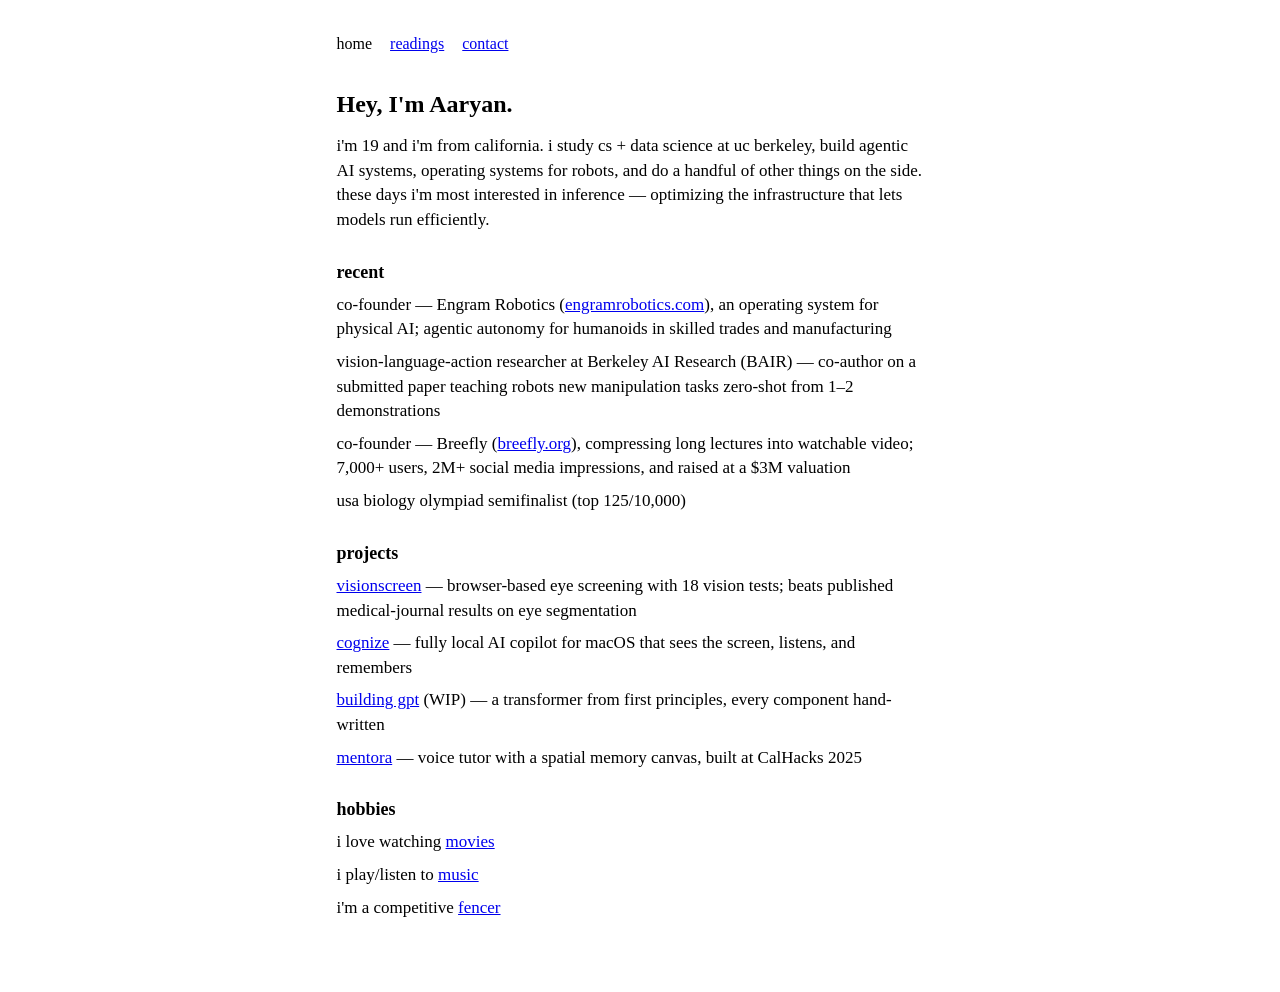
==== index.html @ e4656508 "restyle: plain academic look (white bg, Georgia, blue links, tighter spacing) - pure white backgroun" ====
<!DOCTYPE html>
<html lang="en">
<head>
  <meta charset="UTF-8" />
  <meta name="viewport" content="width=device-width, initial-scale=1.0" />
  <title>Aaryan Patil</title>
  <link rel="stylesheet" href="style.css" />
</head>
<body>
  <div class="wrap">
    <nav>
      <div class="links">
        <a href="index.html" class="active">home</a>
        <a href="readings.html">readings</a>
        <a href="contact.html">contact</a>
      </div>
    </nav>

    <main>
      <h1>Hey, I'm Aaryan.</h1>
      <p class="lead">
        i'm 19 and i'm from california. i study cs + data science at uc berkeley, build
        agentic AI systems, operating systems for robots, and do a handful of other
        things on the side. these days i'm most interested in inference — optimizing
        the infrastructure that lets models run efficiently.
      </p>

      <h2>recent</h2>
      <ul class="bare">
        <li>
          co-founder — Engram Robotics
          (<a href="https://engramrobotics.com">engramrobotics.com</a>),
          an operating system for physical AI; agentic autonomy for humanoids in
          skilled trades and manufacturing
        </li>
        <li>
          vision-language-action researcher at Berkeley AI Research (BAIR) —
          co-author on a submitted paper teaching robots new manipulation tasks
          zero-shot from 1–2 demonstrations
        </li>
        <li>
          co-founder — Breefly
          (<a href="https://breefly.org">breefly.org</a>),
          compressing long lectures into watchable video; 7,000+ users,
          2M+ social media impressions, and raised at a $3M valuation
        </li>
        <li>
          usa biology olympiad semifinalist (top 125/10,000)
        </li>
      </ul>

      <h2>projects</h2>
      <ul class="bare">
        <li>
          <a href="https://github.com/aaryanpatil2007/vision-screen">visionscreen</a> — browser-based eye screening with 18 vision tests; beats
          published medical-journal results on eye segmentation
        </li>
        <li>
          <a href="https://github.com/aaryanpatil2007/cognize">cognize</a> —
          fully local AI copilot for macOS that sees the screen, listens, and remembers
        </li>
        <li>
          <a href="https://github.com/aaryanpatil2007/building-gpt">building gpt</a> (WIP) —
          a transformer from first principles, every component hand-written
        </li>
        <li>
          <a href="https://github.com/MarkShi17/Mentora">mentora</a> — voice tutor with a spatial memory canvas, built at CalHacks 2025
        </li>
      </ul>

      <h2>hobbies</h2>
      <ul class="bare">
        <li>i love watching <a href="https://letterboxd.com/aaryanpatil/">movies</a></li>
        <li>i play/listen to <a href="https://open.spotify.com/playlist/6oj5tfxTcldGdcRaaDO1pg?si=249a30a4fb6f4c2b">music</a></li>
        <li>i'm a competitive <a href="https://fencingtracker.com/p/100216766/Aaryan-Patil">fencer</a></li>
      </ul>
    </main>

  </div>
  <script src="nav.js"></script>
</body>
</html>
---- style.css ----
/* Plain academic page: white background, Georgia serif, classic blue links,
   compact spacing — in the spirit of incompleteideas.net. */
:root {
  --text: #000000;
  --muted: #555555;
  --link: #0000ee;    /* classic browser-default blue */
  --visited: #551a8b; /* classic visited purple */
}

* {
  box-sizing: border-box;
}

html {
  -webkit-text-size-adjust: 100%;
  /* reserve scrollbar space so short/long pages don't shift sideways */
  scrollbar-gutter: stable;
}

/* smooth crossfade between pages (Chrome; ignored elsewhere) */
@view-transition {
  navigation: auto;
}

body {
  margin: 0;
  background: #ffffff;
  color: var(--text);
  font-family: Georgia, "Times New Roman", Times, serif;
  font-size: 17px;
  line-height: 1.45;
}

.wrap {
  max-width: 640px;
  margin: 0 auto;
  padding: 32px 24px 64px;
}

/* ---------- Nav ---------- */
nav {
  margin-bottom: 32px;
}

nav .links {
  display: flex;
  gap: 18px;
}

nav .links a {
  font-size: 16px;
}

nav .links a.active {
  color: var(--text);
  text-decoration: none;
}

/* ---------- Typography ---------- */
h1 {
  font-size: 24px;
  font-weight: 700;
  margin: 0 0 12px;
}

h2 {
  font-size: 18px;
  font-weight: 700;
  margin: 26px 0 8px;
}

p {
  margin: 0 0 12px;
}

a {
  color: var(--link);
  text-decoration: underline;
}

a:visited {
  color: var(--visited);
}

.note {
  color: var(--muted);
  font-size: 15px;
}

/* ---------- Lists ---------- */
ul.bare {
  list-style: none;
  padding: 0;
  margin: 0;
}

ul.bare li {
  margin: 0 0 8px;
}

.entry-title {
  font-weight: normal;
}

.entry-meta {
  color: var(--muted);
}

/* ---------- Reader list (dated + linked) ---------- */
ul.reading {
  list-style: none;
  padding: 0;
  margin: 0;
}

ul.reading li {
  display: flex;
  gap: 14px;
  margin: 0 0 6px;
  align-items: baseline;
}

ul.reading .date {
  flex: none;
  width: 72px;
  color: var(--muted);
  font-size: 14px;
  font-variant-numeric: tabular-nums;
}

/* ---------- Footer ---------- */
footer {
  margin-top: 48px;
  padding-top: 14px;
  border-top: 1px solid #cccccc;
  display: flex;
  align-items: center;
  gap: 10px;
  color: var(--muted);
  font-size: 14px;
}

/* ---------- Responsive ---------- */
@media (max-width: 520px) {
  .wrap {
    padding: 24px 18px 48px;
  }
  nav {
    margin-bottom: 24px;
  }
}
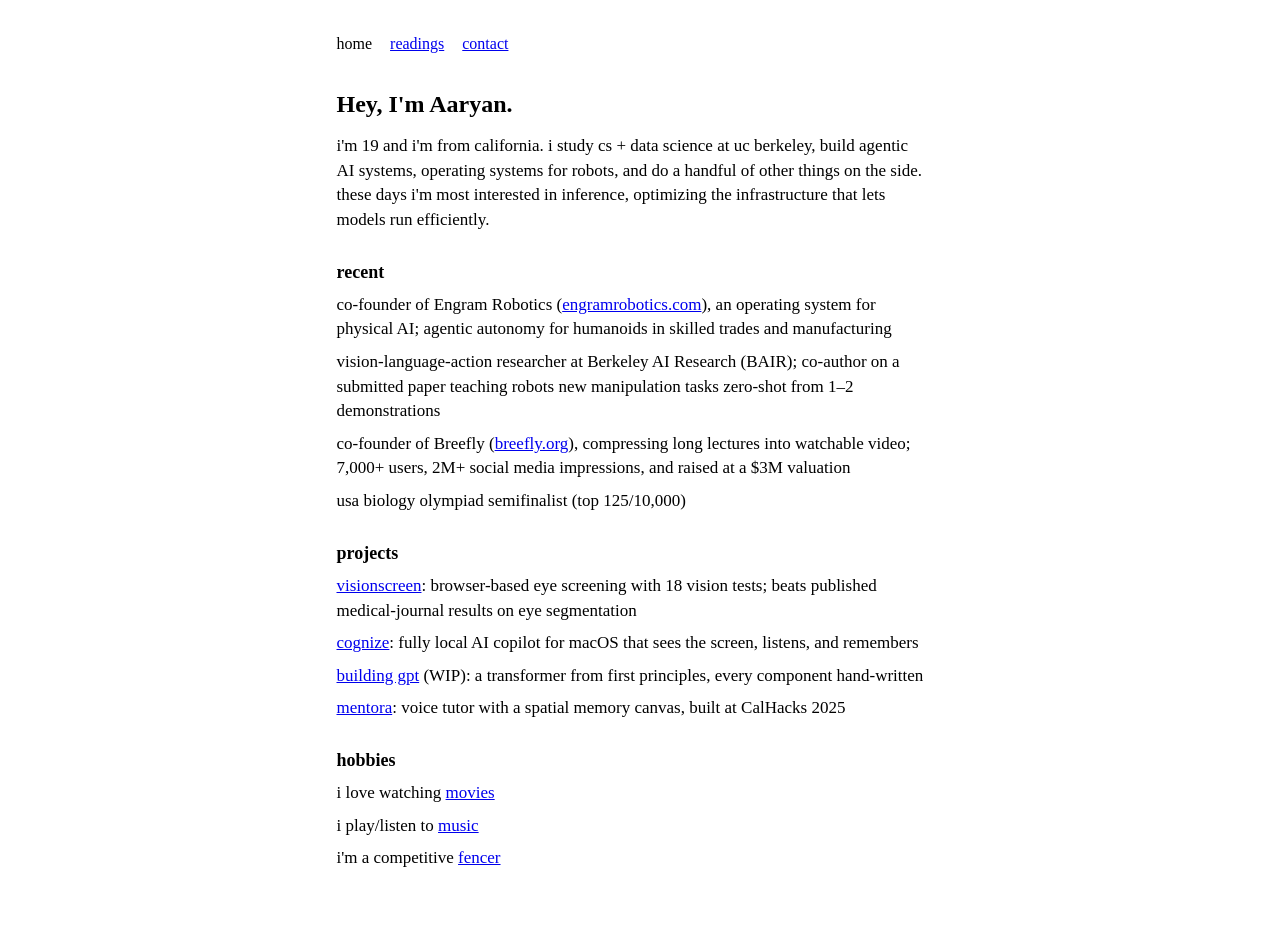
==== commit 9f2261ef: "copy: replace em dashes with commas/colons/semicolons throughout Co-Authored-By: Claude Fable 5 <nor" ====
--- a/index.html
+++ b/index.html
@@ -21,25 +21,25 @@
       <p class="lead">
         i'm 19 and i'm from california. i study cs + data science at uc berkeley, build
         agentic AI systems, operating systems for robots, and do a handful of other
-        things on the side. these days i'm most interested in inference — optimizing
+        things on the side. these days i'm most interested in inference, optimizing
         the infrastructure that lets models run efficiently.
       </p>
 
       <h2>recent</h2>
       <ul class="bare">
         <li>
-          co-founder — Engram Robotics
+          co-founder of Engram Robotics
           (<a href="https://engramrobotics.com">engramrobotics.com</a>),
           an operating system for physical AI; agentic autonomy for humanoids in
           skilled trades and manufacturing
         </li>
         <li>
-          vision-language-action researcher at Berkeley AI Research (BAIR) —
+          vision-language-action researcher at Berkeley AI Research (BAIR);
           co-author on a submitted paper teaching robots new manipulation tasks
           zero-shot from 1–2 demonstrations
         </li>
         <li>
-          co-founder — Breefly
+          co-founder of Breefly
           (<a href="https://breefly.org">breefly.org</a>),
           compressing long lectures into watchable video; 7,000+ users,
           2M+ social media impressions, and raised at a $3M valuation
@@ -52,19 +52,19 @@
       <h2>projects</h2>
       <ul class="bare">
         <li>
-          <a href="https://github.com/aaryanpatil2007/vision-screen">visionscreen</a> — browser-based eye screening with 18 vision tests; beats
+          <a href="https://github.com/aaryanpatil2007/vision-screen">visionscreen</a>: browser-based eye screening with 18 vision tests; beats
           published medical-journal results on eye segmentation
         </li>
         <li>
-          <a href="https://github.com/aaryanpatil2007/cognize">cognize</a> —
+          <a href="https://github.com/aaryanpatil2007/cognize">cognize</a>:
           fully local AI copilot for macOS that sees the screen, listens, and remembers
         </li>
         <li>
-          <a href="https://github.com/aaryanpatil2007/building-gpt">building gpt</a> (WIP) —
+          <a href="https://github.com/aaryanpatil2007/building-gpt">building gpt</a> (WIP):
           a transformer from first principles, every component hand-written
         </li>
         <li>
-          <a href="https://github.com/MarkShi17/Mentora">mentora</a> — voice tutor with a spatial memory canvas, built at CalHacks 2025
+          <a href="https://github.com/MarkShi17/Mentora">mentora</a>: voice tutor with a spatial memory canvas, built at CalHacks 2025
         </li>
       </ul>
 
--- a/style.css
+++ b/style.css
@@ -1,5 +1,5 @@
 /* Plain academic page: white background, Georgia serif, classic blue links,
-   compact spacing — in the spirit of incompleteideas.net. */
+   compact spacing, in the spirit of incompleteideas.net. */
 :root {
   --text: #000000;
   --muted: #555555;
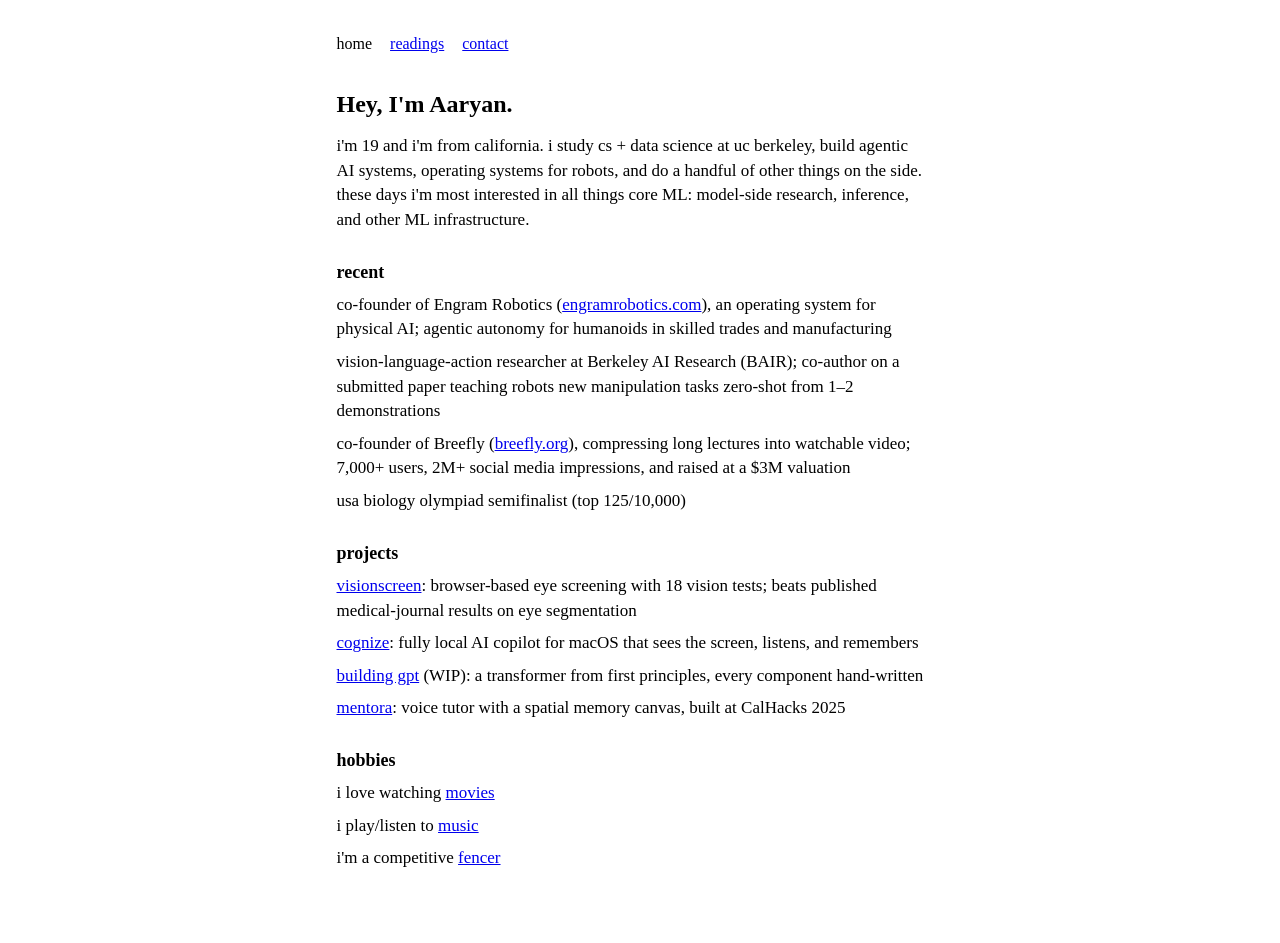
==== commit f5602246: "intro: interests are core ML, model-side research, inference, ML infra Co-Authored-By: Claude Fable " ====
--- a/index.html
+++ b/index.html
@@ -21,8 +21,8 @@
       <p class="lead">
         i'm 19 and i'm from california. i study cs + data science at uc berkeley, build
         agentic AI systems, operating systems for robots, and do a handful of other
-        things on the side. these days i'm most interested in inference, optimizing
-        the infrastructure that lets models run efficiently.
+        things on the side. these days i'm most interested in all things core ML:
+        model-side research, inference, and other ML infrastructure.
       </p>
 
       <h2>recent</h2>
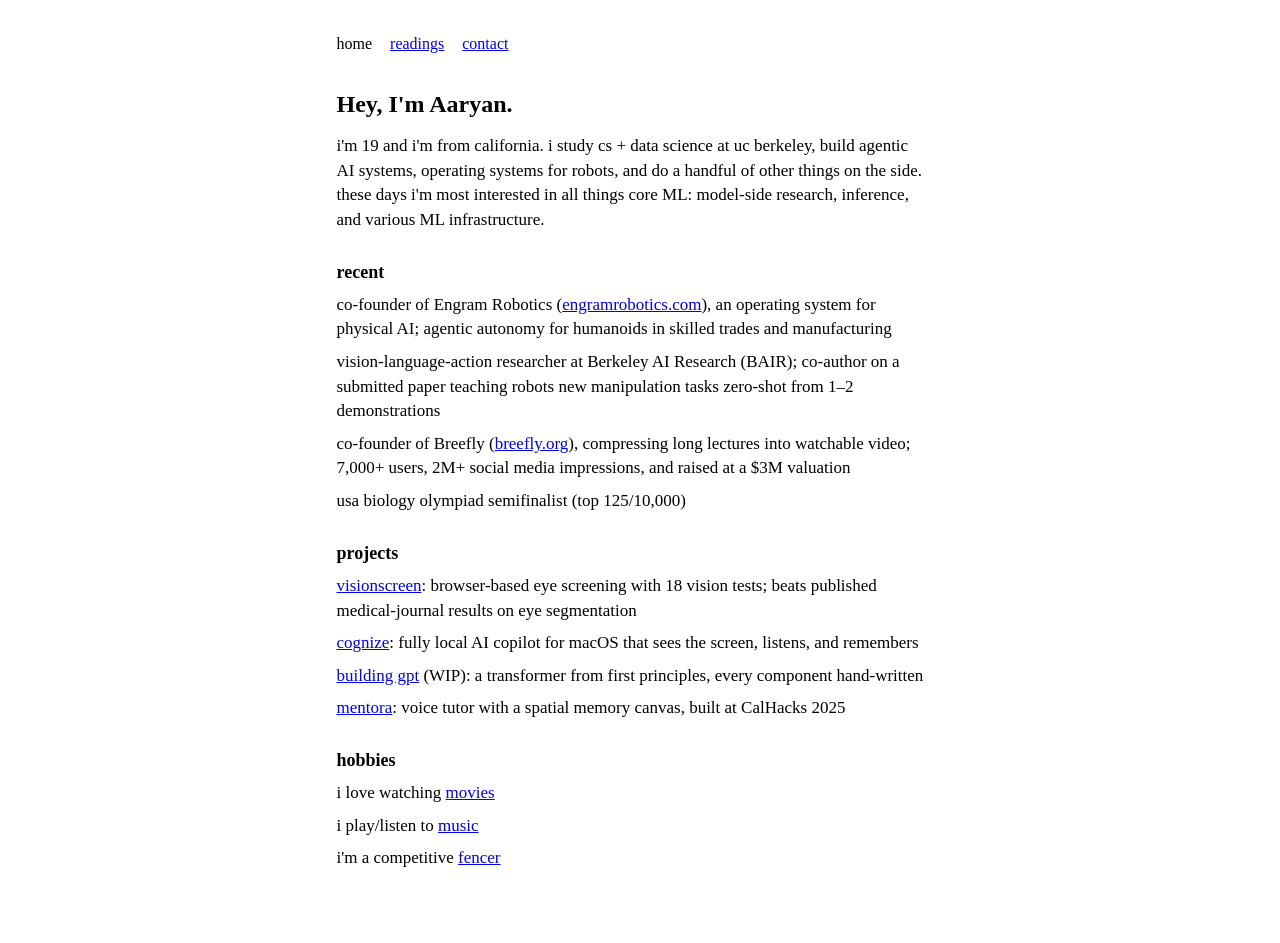
==== commit b531df9e: "intro: 'various ML infrastructure' Co-Authored-By: Claude Fable 5 <noreply@anthropic.com>" ====
--- a/index.html
+++ b/index.html
@@ -22,7 +22,7 @@
         i'm 19 and i'm from california. i study cs + data science at uc berkeley, build
         agentic AI systems, operating systems for robots, and do a handful of other
         things on the side. these days i'm most interested in all things core ML:
-        model-side research, inference, and other ML infrastructure.
+        model-side research, inference, and various ML infrastructure.
       </p>
 
       <h2>recent</h2>
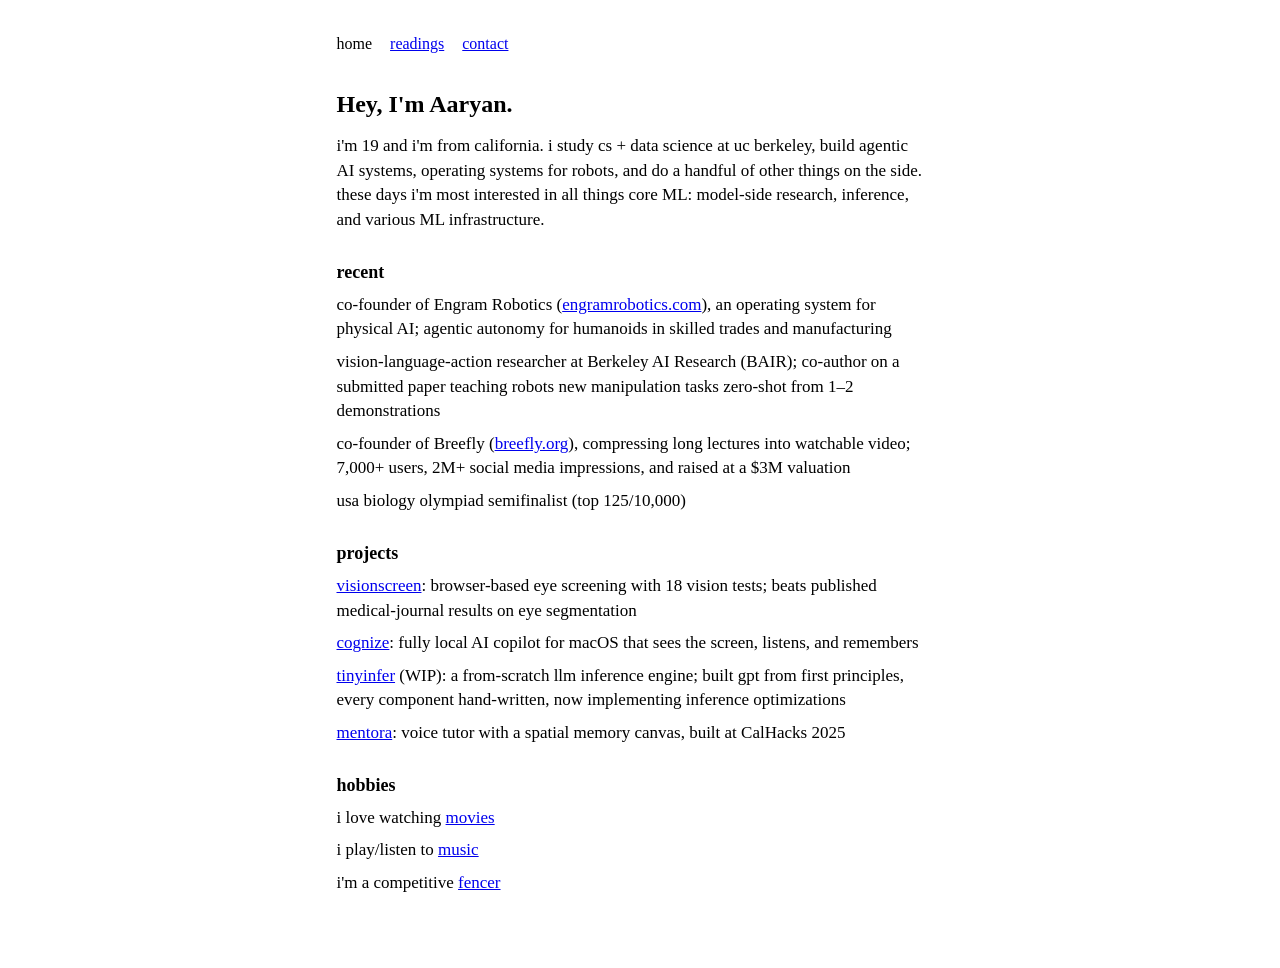
==== commit 2904e94f: "projects: building gpt is now tinyinfer, a from-scratch llm inference engine Co-Authored-By: Claude " ====
--- a/index.html
+++ b/index.html
@@ -60,8 +60,9 @@
           fully local AI copilot for macOS that sees the screen, listens, and remembers
         </li>
         <li>
-          <a href="https://github.com/aaryanpatil2007/building-gpt">building gpt</a> (WIP):
-          a transformer from first principles, every component hand-written
+          <a href="https://github.com/aaryanpatil2007/tinyinfer">tinyinfer</a> (WIP):
+          a from-scratch llm inference engine; built gpt from first principles,
+          every component hand-written, now implementing inference optimizations
         </li>
         <li>
           <a href="https://github.com/MarkShi17/Mentora">mentora</a>: voice tutor with a spatial memory canvas, built at CalHacks 2025
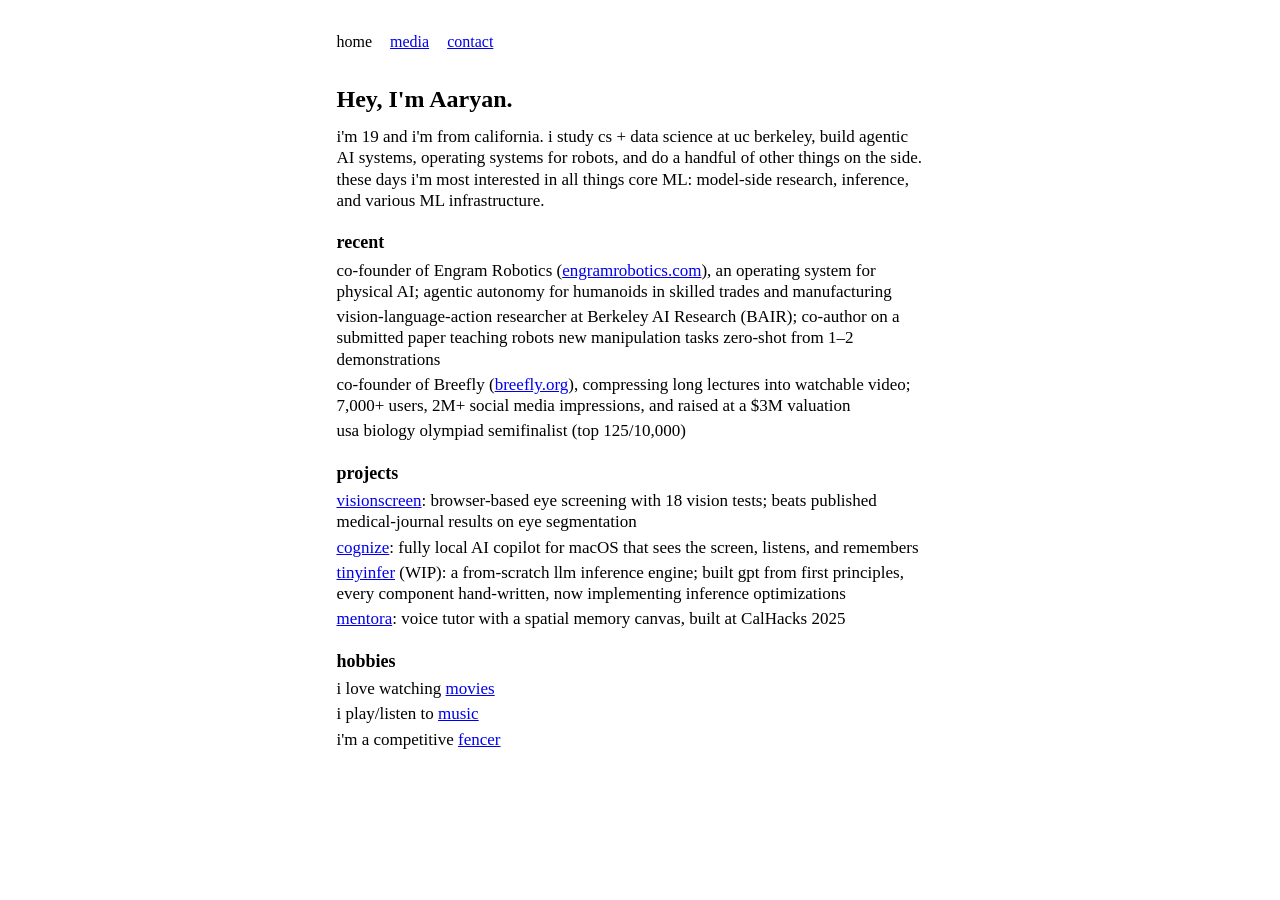
==== commit dd702bff: "Rename readings page to media, drop lead line, tighten typography Co-Authored-By: Claude Fable 5 <no" ====
--- a/index.html
+++ b/index.html
@@ -11,7 +11,7 @@
     <nav>
       <div class="links">
         <a href="index.html" class="active">home</a>
-        <a href="readings.html">readings</a>
+        <a href="media.html">media</a>
         <a href="contact.html">contact</a>
       </div>
     </nav>
--- a/style.css
+++ b/style.css
@@ -1,5 +1,5 @@
-/* Plain academic page: white background, Georgia serif, classic blue links,
-   compact spacing, in the spirit of incompleteideas.net. */
+/* Plain academic page: white background, Times serif, classic blue links,
+   tight spacing, in the spirit of incompleteideas.net. */
 :root {
   --text: #000000;
   --muted: #555555;
@@ -9,6 +9,16 @@
 
 * {
   box-sizing: border-box;
+}
+
+/* Contact page centerpiece canvas (sits behind everything) */
+#bg {
+  position: fixed;
+  inset: 0;
+  width: 100%;
+  height: 100%;
+  z-index: -1;
+  pointer-events: none;
 }
 
 html {
@@ -26,9 +36,9 @@
   margin: 0;
   background: #ffffff;
   color: var(--text);
-  font-family: Georgia, "Times New Roman", Times, serif;
+  font-family: "Times New Roman", Times, serif;
   font-size: 17px;
-  line-height: 1.45;
+  line-height: 1.25;
 }
 
 .wrap {
@@ -66,7 +76,7 @@
 h2 {
   font-size: 18px;
   font-weight: 700;
-  margin: 26px 0 8px;
+  margin: 20px 0 6px;
 }
 
 p {
@@ -95,7 +105,7 @@
 }
 
 ul.bare li {
-  margin: 0 0 8px;
+  margin: 0 0 4px;
 }
 
 .entry-title {
@@ -116,7 +126,7 @@
 ul.reading li {
   display: flex;
   gap: 14px;
-  margin: 0 0 6px;
+  margin: 0 0 3px;
   align-items: baseline;
 }
 
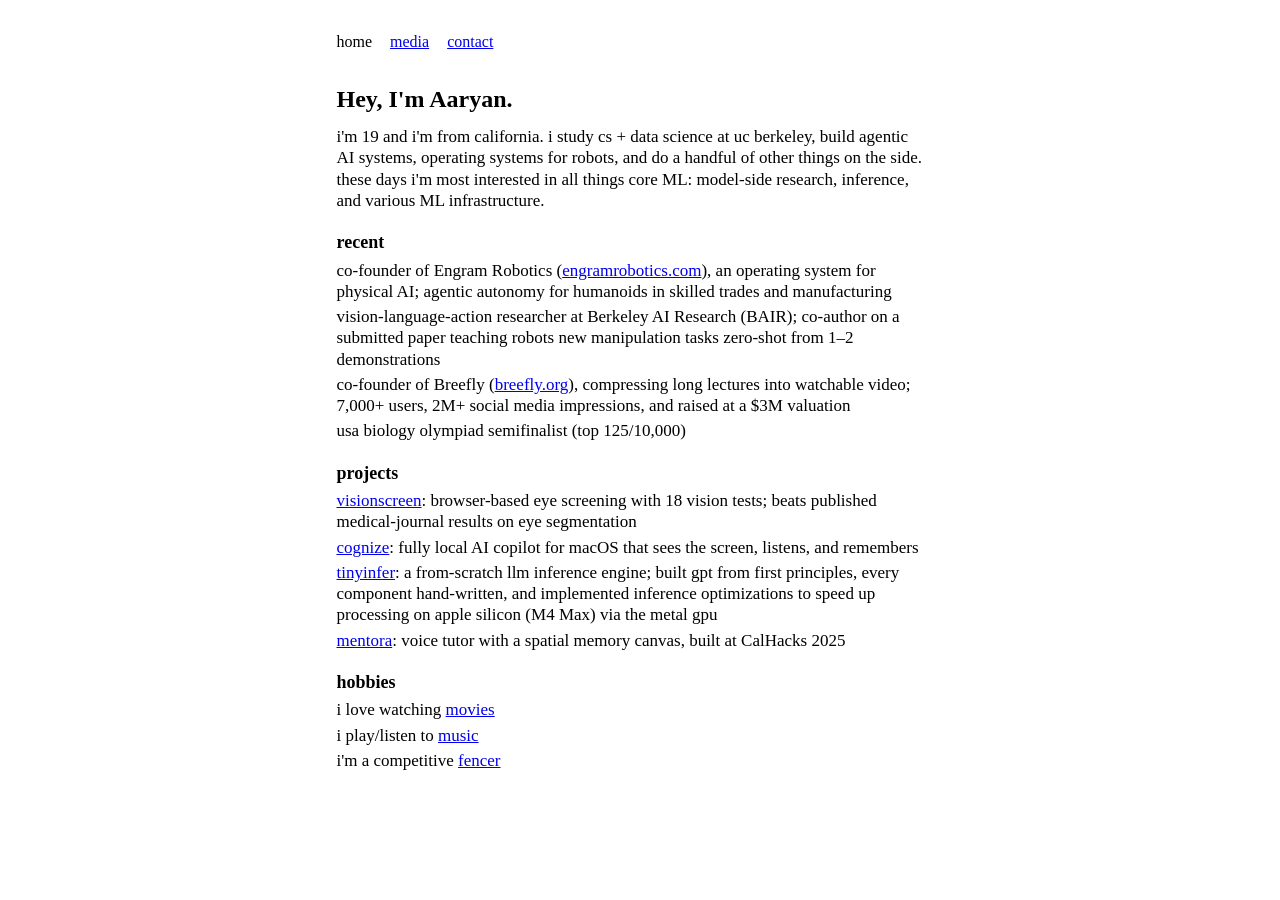
==== commit 200fe80e: "Mark tinyinfer done with Metal GPU inference optimizations Co-Authored-By: Claude Fable 5 <noreply@a" ====
--- a/index.html
+++ b/index.html
@@ -60,9 +60,10 @@
           fully local AI copilot for macOS that sees the screen, listens, and remembers
         </li>
         <li>
-          <a href="https://github.com/aaryanpatil2007/tinyinfer">tinyinfer</a> (WIP):
+          <a href="https://github.com/aaryanpatil2007/tinyinfer">tinyinfer</a>:
           a from-scratch llm inference engine; built gpt from first principles,
-          every component hand-written, now implementing inference optimizations
+          every component hand-written, and implemented inference optimizations
+          to speed up processing on apple silicon (M4 Max) via the metal gpu
         </li>
         <li>
           <a href="https://github.com/MarkShi17/Mentora">mentora</a>: voice tutor with a spatial memory canvas, built at CalHacks 2025
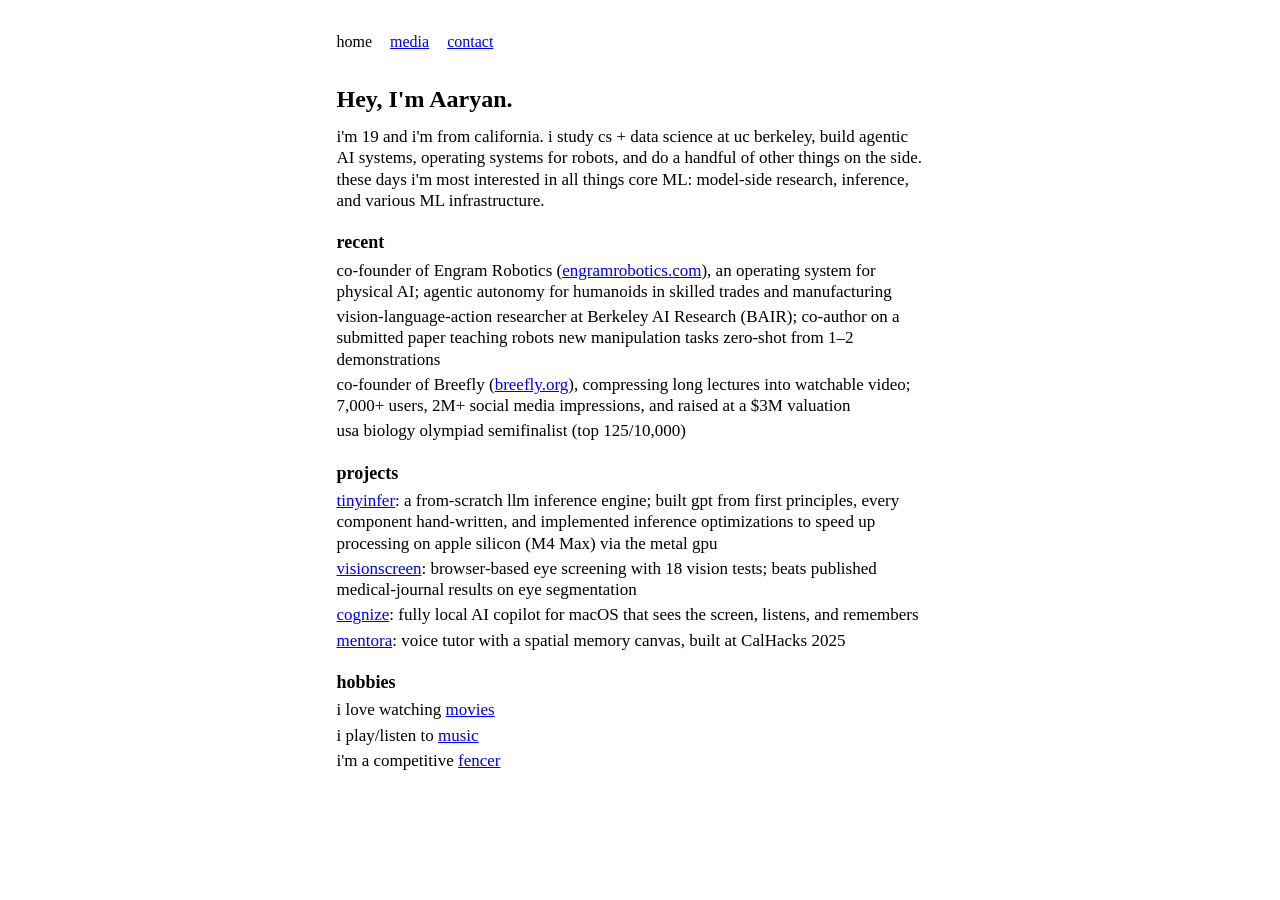
==== commit d0daf46e: "Move tinyinfer to top of projects list Co-Authored-By: Claude Fable 5 <noreply@anthropic.com>" ====
--- a/index.html
+++ b/index.html
@@ -52,18 +52,18 @@
       <h2>projects</h2>
       <ul class="bare">
         <li>
+          <a href="https://github.com/aaryanpatil2007/tinyinfer">tinyinfer</a>:
+          a from-scratch llm inference engine; built gpt from first principles,
+          every component hand-written, and implemented inference optimizations
+          to speed up processing on apple silicon (M4 Max) via the metal gpu
+        </li>
+        <li>
           <a href="https://github.com/aaryanpatil2007/vision-screen">visionscreen</a>: browser-based eye screening with 18 vision tests; beats
           published medical-journal results on eye segmentation
         </li>
         <li>
           <a href="https://github.com/aaryanpatil2007/cognize">cognize</a>:
           fully local AI copilot for macOS that sees the screen, listens, and remembers
-        </li>
-        <li>
-          <a href="https://github.com/aaryanpatil2007/tinyinfer">tinyinfer</a>:
-          a from-scratch llm inference engine; built gpt from first principles,
-          every component hand-written, and implemented inference optimizations
-          to speed up processing on apple silicon (M4 Max) via the metal gpu
         </li>
         <li>
           <a href="https://github.com/MarkShi17/Mentora">mentora</a>: voice tutor with a spatial memory canvas, built at CalHacks 2025
